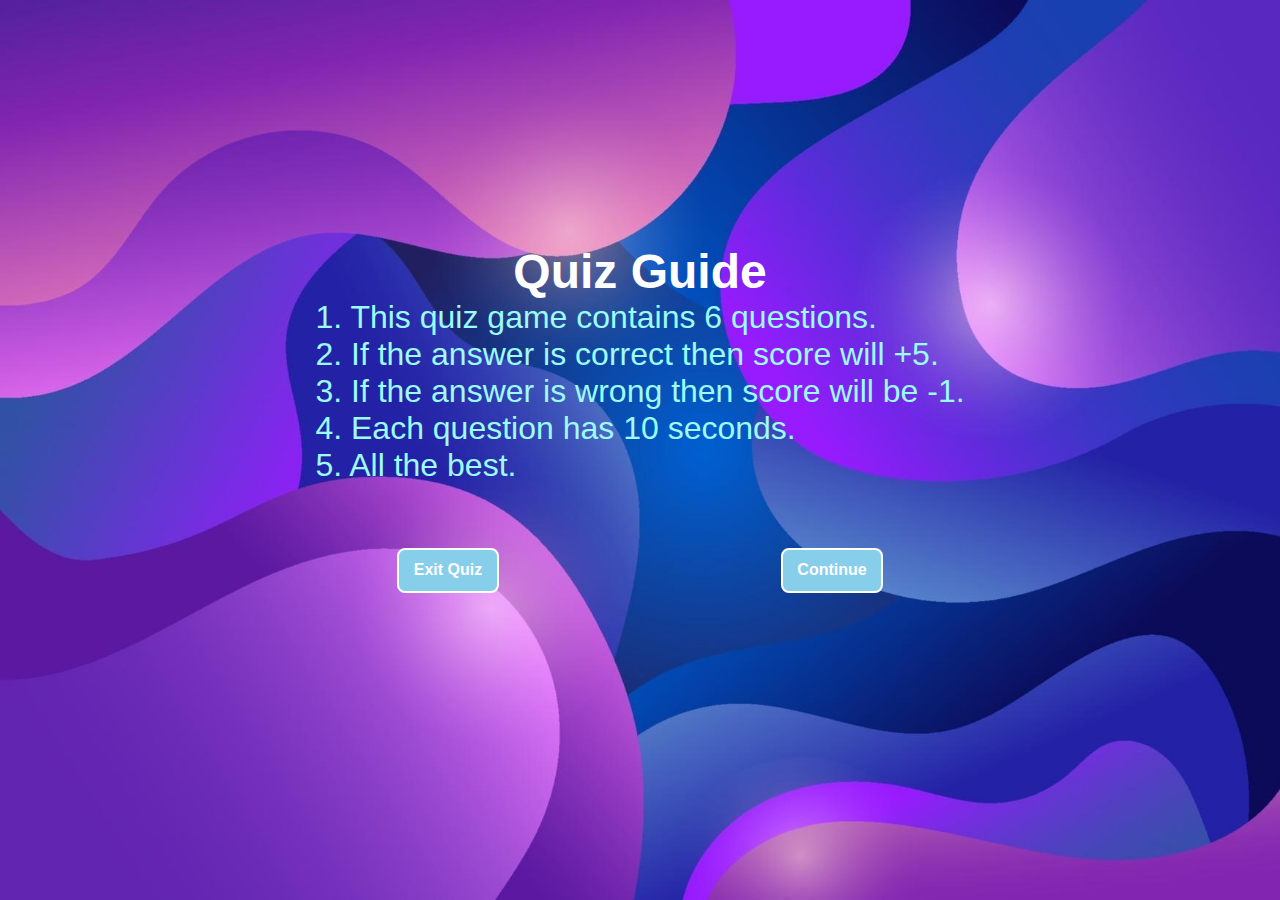
==== instruction.html @ b4070f2d "initial quiz app" ====
<!DOCTYPE html>
<html lang="en">

<head>
    <meta charset="UTF-8">
    <meta name="viewport" content="width=device-width, initial-scale=1.0">
    <title>Document</title>
    <link rel="stylesheet" href="style2.css">
</head>

<body>
    <!-- instructio  -->
    <div class="instruction">
        <h2>Quiz Guide</h2>
        <div class="infoo">
            <div class="info">1. This quiz game contains 6 questions.</div>
            <div class="info">2. If the answer is correct then score will +5.</div>
            <div class="info">3. If the answer is wrong then score will be -1.</div>
            <div class="info">4. Each question has 10 seconds.</div>
            <div class="info">5. All the best.</div>
        </div>



        <div class="btn-group">
            <button onclick="exit()" class="info-btn_exit-btn">Exit Quiz</button>
            <button onclick="cont()" class="info-btn_continue-btn">Continue</button>
        </div>
    </div>
    <script src="script.js"></script>
</body>

</html>
---- style2.css ----
* {
    box-sizing: border-box;
    margin: 0rem;
    padding: 0rem;

}

body {
    background-image: url('/simple-blue-background-free-vector.jpg');
    height: 100vh;
    width: 100vw;
    font-family: 'Gill Sans', 'Gill Sans MT', Calibri, 'Trebuchet MS', sans-serif;
}

.information {
    display: flex;
    flex-direction: column;
    justify-content: center;
    align-items: center;
    height: 100vh;

}

.text {
    display: flex;
    flex-wrap: wrap;
    justify-content: center;
    align-items: center;
}

.text input {
    margin: 1rem 2rem;
    padding: 1rem 1rem;
    height: 2rem;
    border-radius: 2rem;
    background-color: rgb(161, 240, 240);
    border: 2px solid aqua;
}

.regi {
    display: flex;
    flex-wrap: wrap;
    justify-content: center;
    align-items: center;
    align-self: center;
    font-weight: bolder;
    font-size: 3rem;
    width: 100vw;
    color: rgb(29, 128, 128);
}

.btn1 {
    display: flex;
    justify-content: center;
    align-items: center;
    margin: 2rem;
    height: 5vh;
    width: 6vw;
    border-radius: 2rem;
    margin: 2rem 1rem;
    padding: 1rem 1rem;
    cursor: pointer;
    background-color: rgb(54, 56, 56);
    border: 2px solid wheat;
    color: #ffffff;
    font-size: 1rem;
}

.btn1:hover {
    background-color: rgb(89, 94, 96);
    transform: translateY(5px);
    box-shadow: 0px 2px 3px 6px rgb(120, 126, 129);
}

@media (max-width:800px) and (min-width:300px) {
    .regi {
        font-size: 2rem;
    }

    .information {
        height: 90vh;
    }

    .btn1 {
        width: 5rem;
    }
}

@media (max-width:295px) {
    .regi {
        font-size: 1.5rem;
    }

    .btn1 {
        width: 5rem;
    }
}

.instruction {
    display: flex;
    flex-wrap: wrap;
    flex-direction: column;
    background-image: url('/simple-blue-background-free-vector.jpg');
    background-repeat: no-repeat;
    background-size: cover;
    height: 100vh;
    width: 100vw;
    color: white;
    flex-direction: column;
    justify-content: center;
    align-items: center;
    font-size: 2rem;


}


.infoo {
    display: flex;
    flex-wrap: wrap;
    flex-direction: column;
    justify-content: center;
    /* align-items: center; */
    flex-direction: column;
    color: rgb(156, 251, 251);
}

.info {
    display: flex;
    flex-wrap: wrap;
    width: auto;

}

.btn-group {
    display: flex;
    flex-wrap: wrap;
    flex-direction: row;
    /* justify-content: center; */
    /* align-items: center; */
    justify-content: space-around;
    /* border: 2px solid red; */
    width: 60vw;
    margin: 2rem;

}

.info-btn_exit-btn {
    padding: 3px 3px;
    margin: 2rem 1rem;
    font-size: 1rem;
    font-weight: bold;
    height: 5vh;
    width: 8vw;
    background-color: skyblue;
    border-radius: 0.5rem;
    color: white;
    border: 2px solid white;
    cursor: pointer;

}

.info-btn_continue-btn {
    padding: 3px 3px;
    margin: 2rem 1rem;
    font-size: 1rem;
    font-weight: bold;
    height: 5vh;
    width: 8vw;
    color: white;
    background-color: skyblue;
    border-radius: 0.5rem;
    border: 2px solid white;
    cursor: pointer;

}

.info-btn_continue-btn:hover {
    background-color: rgb(8, 69, 100);
    transform: translateY(5px);
    box-shadow: 0px 2px 3px 6px skyblue;

}

.info-btn_exit-btn:hover {
    background-color: rgb(8, 69, 100);
    transform: translateY(5px);
    box-shadow: 0px 2px 3px 6px skyblue;

}

@media (max-width:850px) and (min-width:350px) {
    .info-btn_continue-btn {
        width: 20vw;
    }

    .info-btn_exit-btn {
        width: 22vw;
    }
}

@media (max-width:320px) {
    .info-btn_continue-btn {
        width: 28vw;

    }

    .info-btn_exit-btn {
        width: 16vw;
        height: 7vh;

    }

    .btn-group {
        justify-content: space-between;
        width: 70vw;
    }
}
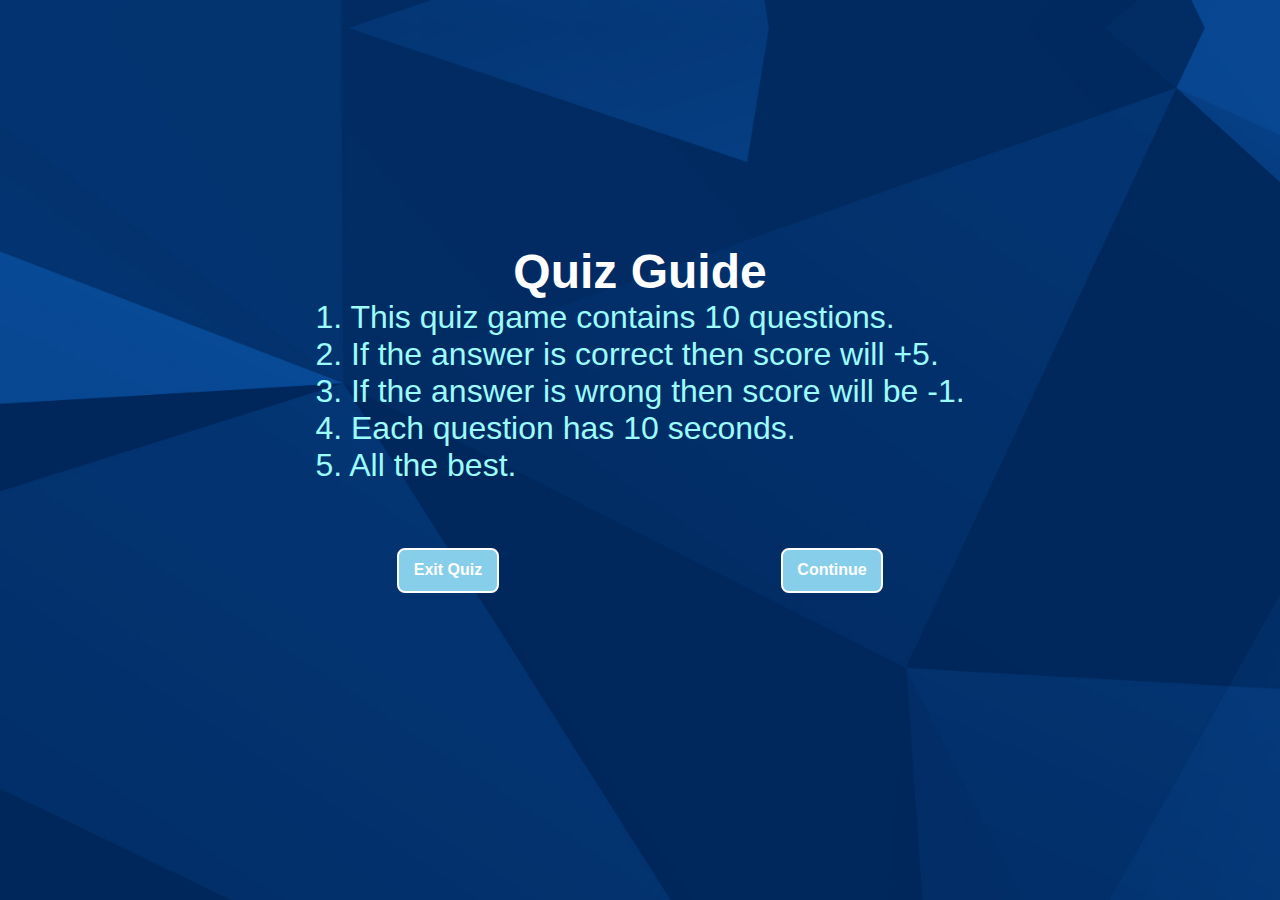
==== commit fb2c42fb: "Changes" ====
--- a/instruction.html
+++ b/instruction.html
@@ -13,7 +13,7 @@
     <div class="instruction">
         <h2>Quiz Guide</h2>
         <div class="infoo">
-            <div class="info">1. This quiz game contains 6 questions.</div>
+            <div class="info">1. This quiz game contains 10 questions.</div>
             <div class="info">2. If the answer is correct then score will +5.</div>
             <div class="info">3. If the answer is wrong then score will be -1.</div>
             <div class="info">4. Each question has 10 seconds.</div>
--- a/style2.css
+++ b/style2.css
@@ -6,7 +6,7 @@
 }
 
 body {
-    background-image: url('/simple-blue-background-free-vector.jpg');
+    background-image: url('BG\ q1.jpg');
     height: 100vh;
     width: 100vw;
     font-family: 'Gill Sans', 'Gill Sans MT', Calibri, 'Trebuchet MS', sans-serif;
@@ -71,6 +71,13 @@
     transform: translateY(5px);
     box-shadow: 0px 2px 3px 6px rgb(120, 126, 129);
 }
+@media(max-width:1450px)
+{
+    button{
+        width: 12vw;
+        height: 5vh;
+    }
+}
 
 @media (max-width:800px) and (min-width:300px) {
     .regi {
@@ -100,7 +107,7 @@
     display: flex;
     flex-wrap: wrap;
     flex-direction: column;
-    background-image: url('/simple-blue-background-free-vector.jpg');
+    background-image: url('BG\ q1.jpg');
     background-repeat: no-repeat;
     background-size: cover;
     height: 100vh;
@@ -189,6 +196,14 @@
 
 }
 
+@media(max-width:1450px)
+{
+    .btn1{
+        width: 12vw;
+        height: 5vh;
+    }
+}
+
 @media (max-width:850px) and (min-width:350px) {
     .info-btn_continue-btn {
         width: 20vw;
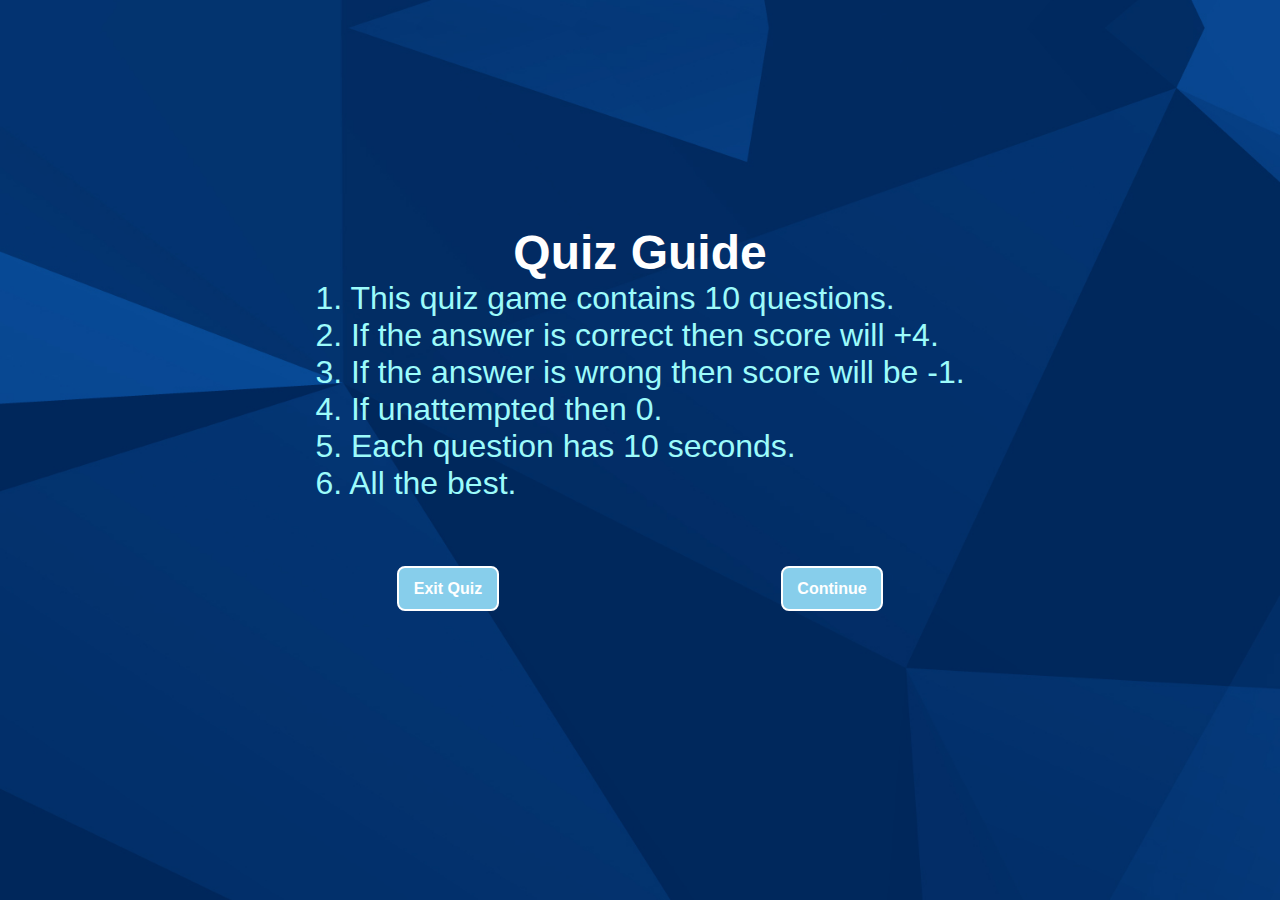
==== commit 876e3d74: "Changes 2" ====
--- a/instruction.html
+++ b/instruction.html
@@ -14,10 +14,11 @@
         <h2>Quiz Guide</h2>
         <div class="infoo">
             <div class="info">1. This quiz game contains 10 questions.</div>
-            <div class="info">2. If the answer is correct then score will +5.</div>
+            <div class="info">2. If the answer is correct then score will +4.</div>
             <div class="info">3. If the answer is wrong then score will be -1.</div>
-            <div class="info">4. Each question has 10 seconds.</div>
-            <div class="info">5. All the best.</div>
+            <div class="info">4. If unattempted then 0. </div>
+            <div class="info">5. Each question has 10 seconds.</div>
+            <div class="info">6. All the best.</div>
         </div>
 
 
